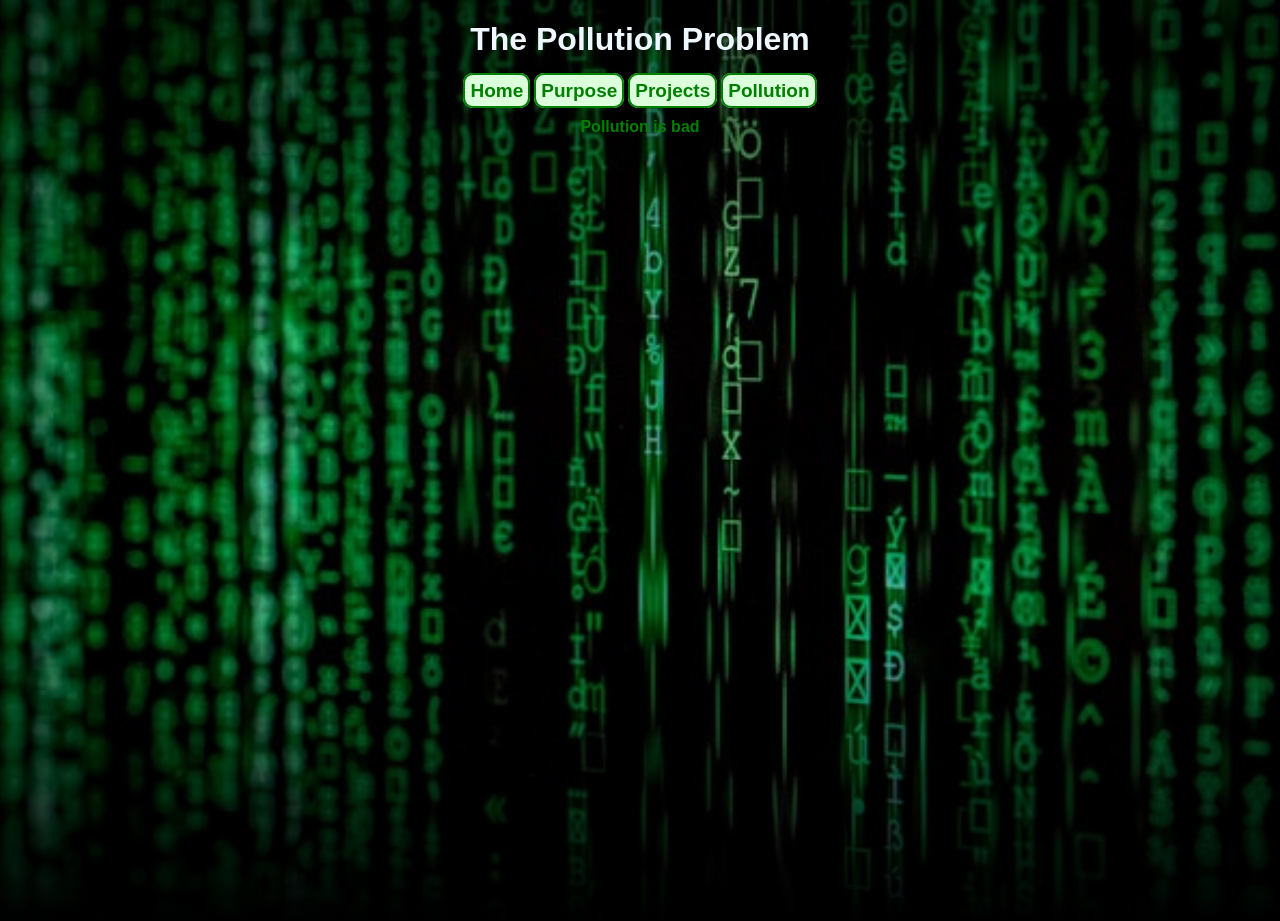
==== pollution.html @ f2776fe1 "Pollution is bad" ====
<!DOCTYPE html>
<html lang="en">
<head>
        <meta charset="UTF-8">
        <meta name="viewport" content="width=device-width, initial-scale=1.0">
        <title>SA Tech Club | Pollution</title>
        <meta name="description" content="An informative resource about pollution and its impacts.">

        <link rel="stylesheet" href="style.css">
</head>
<body>
        <h1>The Pollution Problem</h1>

        <div id="linkHolder">
                <a href="index.html" class="pageLinks">Home</a>
                <a href="purpose.html" class="pageLinks">Purpose</a>
                <a href="projects.html" class="pageLinks">Projects</a>
                <a href="pollution.html" class="pageLinks">Pollution</a>
        </div>
                
        <script src="script.js"></script>
        <p>Pollution is bad</p>
</body>
</html>
---- style.css ----
* {
    box-sizing: border-box;
}

body {
margin: 0;
padding: 0;
min-height: 100vh;
background-color:black;
background-image: linear-gradient( to bottom, rgba(0, 0, 0, 0.5) 0%, transparent 30%, transparent 70%, black 100%), url(Images/binarybg.jpg);
background-size: cover;
background-position: center;
background-repeat: no-repeat;
}

p {
text-align: center;
font-weight: bold;
font-family:Arial, Helvetica, sans-serif;
color: green;
}

.textBox {
text-align: center;
margin: 0 auto 20px auto;
width: 90%;
max-width: 800px;
font-weight: bold;
font-family: Arial, Helvetica, sans-serif;
font-size: 19px;
color: green;
border: 2px solid green;
border-radius: 10px;
padding: 20px;
background-color: rgb(220, 255, 220);
}

.textBoxHeader {
text-align: center;
margin: 20px auto;
width: 90%;
max-width: 300px;
font-weight: bold;
font-family: Arial, Helvetica, sans-serif;
font-size: 22px;
color: green;
border: 2px solid green;
border-radius: 10px;
padding: 10px;
background-color: rgb(220, 255, 220);
}

h1 {
text-align: center;
font-family:Arial, Helvetica, sans-serif;
color: aliceblue;
}

h3 {
text-align: center;
font-family:Arial, Helvetica, sans-serif;
}

.pageLinks {
font-family:Arial, Helvetica, sans-serif;
text-decoration: none;
font-weight: bold;
color: green;
border: 2px solid green;
border-radius: 10px;
padding: 5px;
background-color: rgb(220, 255, 220);
font-size: 19px;
}

#linkHolder{
text-align: center;
}

.gameHolder {
margin: 0 auto 40px auto; 
width: 90%;
max-width: 450px;
aspect-ratio: 4 / 4.7;
border: 2px solid green;
border-radius: 10px;
padding: 5px;
background-color: rgb(220, 255, 220);
}

iframe {
width: 100%;
height: 100%;
border: none;
display: block;
}
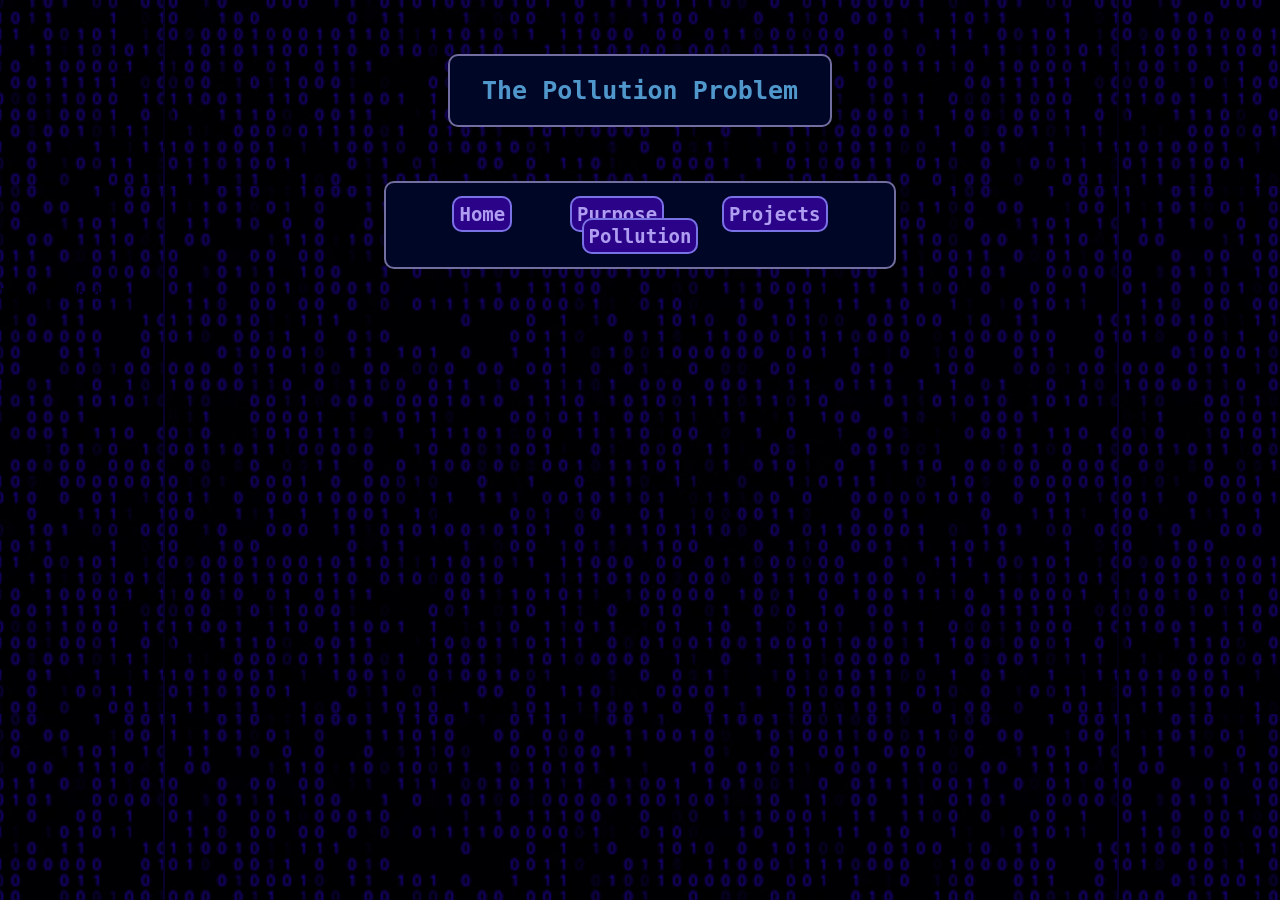
==== commit 4438e8c4: "Refining Aston's Changes" ====
--- a/pollution.html
+++ b/pollution.html
@@ -9,7 +9,8 @@
         <link rel="stylesheet" href="style.css">
 </head>
 <body>
-        <h1>The Pollution Problem</h1>
+
+        <br><br><br> <h1 class="pageHeader">The Pollution Problem</h1> <br><br><br>
 
         <div id="linkHolder">
                 <a href="index.html" class="pageLinks">Home</a>
@@ -19,6 +20,7 @@
         </div>
                 
         <script src="script.js"></script>
+
         <p>Pollution is bad</p>
 </body>
 </html>
--- a/style.css
+++ b/style.css
@@ -3,94 +3,180 @@
 }
 
 body {
-margin: 0;
-padding: 0;
-min-height: 100vh;
-background-color:black;
-background-image: linear-gradient( to bottom, rgba(0, 0, 0, 0.5) 0%, transparent 30%, transparent 70%, black 100%), url(Images/binarybg.jpg);
-background-size: cover;
-background-position: center;
-background-repeat: no-repeat;
-}
-
-p {
-text-align: center;
-font-weight: bold;
-font-family:Arial, Helvetica, sans-serif;
-color: green;
-}
-
-.textBox {
-text-align: center;
-margin: 0 auto 20px auto;
-width: 90%;
-max-width: 800px;
-font-weight: bold;
-font-family: Arial, Helvetica, sans-serif;
-font-size: 19px;
-color: green;
-border: 2px solid green;
-border-radius: 10px;
-padding: 20px;
-background-color: rgb(220, 255, 220);
-}
-
-.textBoxHeader {
-text-align: center;
-margin: 20px auto;
-width: 90%;
-max-width: 300px;
-font-weight: bold;
-font-family: Arial, Helvetica, sans-serif;
-font-size: 22px;
-color: green;
-border: 2px solid green;
-border-radius: 10px;
-padding: 10px;
-background-color: rgb(220, 255, 220);
-}
-
-h1 {
-text-align: center;
-font-family:Arial, Helvetica, sans-serif;
-color: aliceblue;
-}
-
-h3 {
-text-align: center;
-font-family:Arial, Helvetica, sans-serif;
+    margin: 0;
+    padding: 0;
+    min-height: 100vh;
+    background-image: url(Images/oligosaccharide.png);
+    background-color:rgb(40, 3, 202);
+    background-blend-mode: multiply;
+    background-size: 100;
+    background-position: center;
+    background-repeat: repeat;
 }
 
 .pageLinks {
-font-family:Arial, Helvetica, sans-serif;
-text-decoration: none;
-font-weight: bold;
-color: green;
-border: 2px solid green;
-border-radius: 10px;
-padding: 5px;
-background-color: rgb(220, 255, 220);
-font-size: 19px;
+    font-family: monospace;
+    text-decoration: none;
+    font-weight: bold;
+    color: rgb(175, 157, 241);
+    border: 2px solid rgb(121, 114, 228);
+    border-radius: 10px;
+    padding: 5px;
+    background-color: rgb(43, 3, 136);
+    font-size: 19px;
+    margin: 0 25px;
+    box-sizing: border-box;
+    width: 200px;
+    max-width: 100%;
+}
+
+.pageHeader{
+    text-align: center;
+    font-weight: bold;
+    font-family: monospace;
+    font-size: 25px;
+    color: rgba(102, 191, 250, 0.788);
+    border: 2px solid rgba(201, 189, 253, 0.568);
+    border-radius: 10px;
+    padding: 20px;
+    background-color: rgb(0, 6, 37);
+    display: block;
+    width: 30%;
+    max-width: 100%;
+    margin: 0 auto;
 }
 
 #linkHolder{
-text-align: center;
+    text-align: center;
+    font-weight: bold;
+    font-family: monospace;
+    border: 2px solid rgba(201, 189, 253, 0.568);
+    border-radius: 10px;
+    padding: 20px;
+    background-color: rgb(0, 6, 37);
+    width: 40%;
+    margin: auto;
+}
+
+.linksTextBox {
+    text-align: center;
+    font-weight: bold;
+    font-family: monospace;
+    font-size: 19px;
+    color: rgba(102, 191, 250, 0.788);
+    border: 2px solid rgba(201, 189, 253, 0.568);
+    border-radius: 10px;
+    padding: 20px;
+    background-color: rgb(0, 6, 37);
+    
+}
+
+.textBoxHome {
+    text-align: center;
+    font-weight: bold;
+    font-family: monospace;
+    font-size: 19px;
+    color: rgba(102, 191, 250, 0.788);
+    border: 2px solid rgba(201, 189, 253, 0.568);
+    border-radius: 10px;
+    padding: 20px;
+    background-color: rgb(0, 6, 37);
+    max-width: 100%;
+}
+
+#gooniustitle {
+    text-align: center;
+    font-weight: bold;
+    font-family: monospace;
+    font-size: 25px;
+    color: rgba(102, 191, 250, 0.788);
+    border: 2px solid rgba(201, 189, 253, 0.568);
+    border-radius: 10px;
+    padding: 20px;
+    background-color: rgb(0, 6, 37);
+    display: block;
+    width: 30%;
+    max-width: 100%;
+    margin: 0 auto;
+}
+
+.homePageLinks {
+    font-family: monospace;
+    text-decoration: none;
+    font-weight: bold;
+    color: rgb(175, 157, 241);
+    border: 2px solid rgb(121, 114, 228);
+    border-radius: 10px;
+    padding: 5px;
+    background-color: rgb(43, 3, 136);
+    font-size: 19px;
+    display: block;
+    margin: 0 auto;
+    box-sizing: border-box;
+}
+
+.cardhome {
+    text-align: center;
+    font-weight: bold;
+    font-family: monospace;
+    font-size: 19px;
+    color: rgba(102, 191, 250, 0.788);
+    border: 2px solid rgba(201, 189, 253, 0.568);
+    border-radius: 10px;
+    padding: 25px;
+    background-color: rgb(0, 6, 37);
+}
+
+.homeHeader {
+    text-align: center;
+    font-weight: bold;
+    font-family: monospace;
+    font-size: 19px;
+    color: rgba(102, 191, 250, 0.788);
+    border: 2px solid rgba(201, 189, 253, 0.568);
+    border-radius: 10px;
+    padding: 25px;
+    background-color: rgb(0, 6, 37);
+    width: 50%;
+    max-width: 100%;
+    margin: auto;
+}
+
+.grid {
+    display: grid;
+    grid-template-columns: repeat(auto-fit, minmax(250px, 1fr));
+    gap: 50px;
+}
+
+#astoniusthegoon {
+    text-align: center;
+    font-weight: bold;
+    font-family: monospace;
+    font-size: 19px;
+    color: rgba(102, 191, 250, 0.788);
+    border: 2px solid rgba(201, 189, 253, 0.568);
+    border-radius: 10px;
+    padding: 20px;
+    background-color: rgba(0, 6, 37, 0.85);
+    width: 85%;
+    margin: auto;
 }
 
 .gameHolder {
-margin: 0 auto 40px auto; 
-width: 90%;
-max-width: 450px;
-aspect-ratio: 4 / 4.7;
-border: 2px solid green;
-border-radius: 10px;
-padding: 5px;
-background-color: rgb(220, 255, 220);
+    margin: 0 auto 40px auto; 
+    width: 90%;
+    max-width: 450px;
+    aspect-ratio: 4 / 4.7;
+    border: 2px solid rgba(201, 189, 253, 0.568);
+    border-radius: 10px;
+    padding: 5px;
+    background-color: rgba(0, 6, 37, 0.85);
 }
 
+
 iframe {
-width: 100%;
-height: 100%;
-border: none;
-display: block;
+    width: 100%;
+    height: 100%;
+    border: none;
+    display: block;
 }
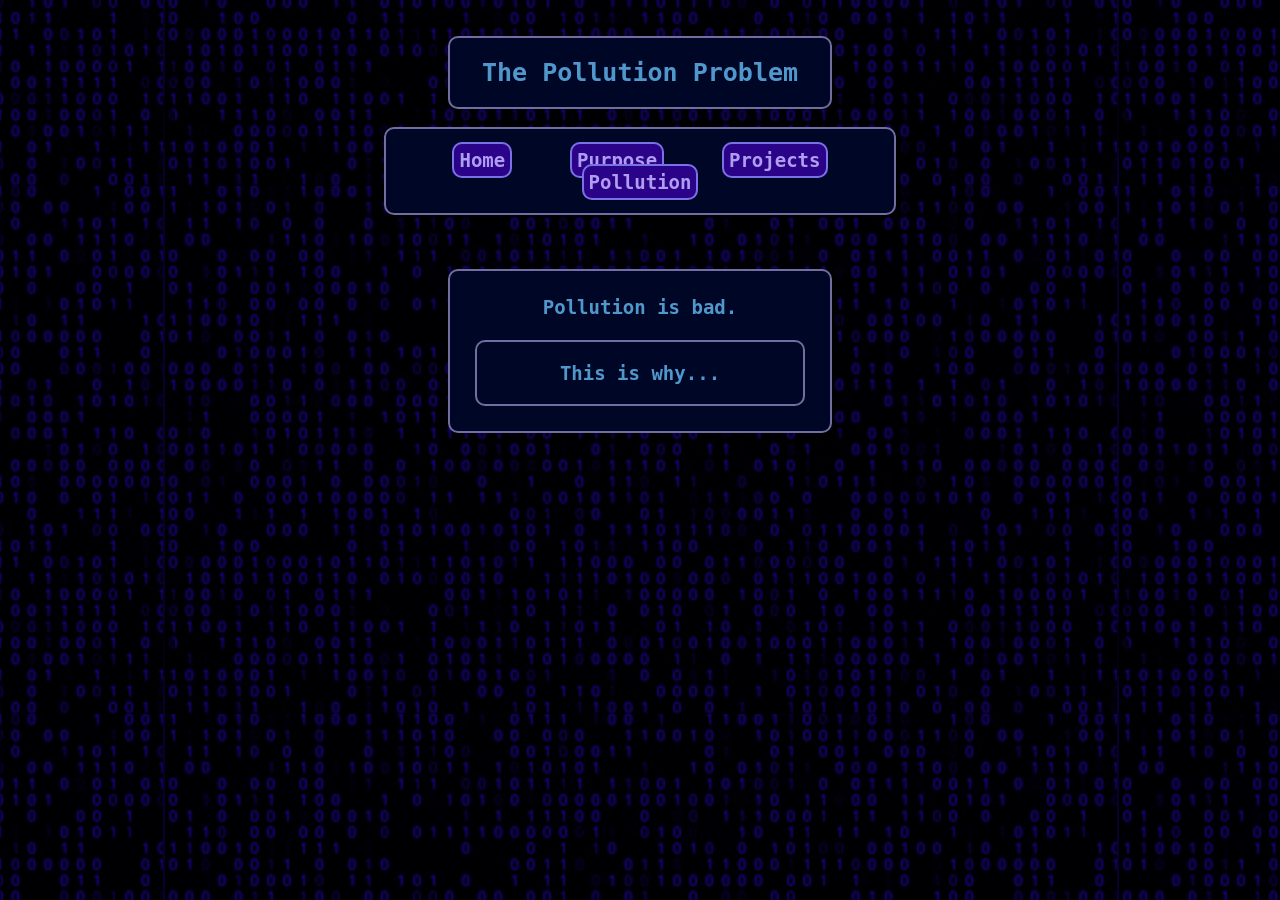
==== commit 6ae64546: "Making things look good on PC and mobile." ====
--- a/pollution.html
+++ b/pollution.html
@@ -10,7 +10,7 @@
 </head>
 <body>
 
-        <br><br><br> <h1 class="pageHeader">The Pollution Problem</h1> <br><br><br>
+        <br><br> <h1 class="pageHeader">The Pollution Problem</h1> <br>
 
         <div id="linkHolder">
                 <a href="index.html" class="pageLinks">Home</a>
@@ -21,6 +21,11 @@
                 
         <script src="script.js"></script>
 
-        <p>Pollution is bad</p>
+        <br><br><br> 
+        <div class="regCard">
+                Pollution is bad.
+                <br><br>
+                <p class="regTextBox">This is why...</p>
+        </div>
 </body>
 </html>
--- a/style.css
+++ b/style.css
@@ -14,6 +14,21 @@
     background-repeat: repeat;
 }
 
+p {
+    text-align: center;
+    font-weight: bold;
+    font-family: monospace;
+    font-size: 19px;
+    color: rgba(102, 191, 250, 0.788);
+    border: 2px solid rgba(201, 189, 253, 0.568);
+    border-radius: 10px;
+    padding: 20px;
+    background-color: rgb(0, 6, 37);
+    width: 50%;
+    max-width: 100%;
+    margin: auto;
+}
+
 .pageLinks {
     font-family: monospace;
     text-decoration: none;
@@ -68,7 +83,6 @@
     border-radius: 10px;
     padding: 20px;
     background-color: rgb(0, 6, 37);
-    
 }
 
 .textBoxHome {
@@ -81,6 +95,7 @@
     border-radius: 10px;
     padding: 20px;
     background-color: rgb(0, 6, 37);
+    width: 100%;
     max-width: 100%;
 }
 
@@ -137,7 +152,7 @@
     border-radius: 10px;
     padding: 25px;
     background-color: rgb(0, 6, 37);
-    width: 50%;
+    width: 30%;
     max-width: 100%;
     margin: auto;
 }
@@ -179,4 +194,60 @@
     height: 100%;
     border: none;
     display: block;
+}
+
+.regCard {
+    text-align: center;
+    font-weight: bold;
+    font-family: monospace;
+    font-size: 19px;
+    color: rgba(102, 191, 250, 0.788);
+    border: 2px solid rgba(201, 189, 253, 0.568);
+    border-radius: 10px;
+    padding: 25px;
+    background-color: rgb(0, 6, 37);
+    width: 30%;
+    max-width: 100%;
+    margin: auto;
+}
+
+.regTextBox {
+    text-align: center;
+    font-weight: bold;
+    font-family: monospace;
+    font-size: 19px;
+    color: rgba(102, 191, 250, 0.788);
+    border: 2px solid rgba(201, 189, 253, 0.568);
+    border-radius: 10px;
+    padding: 20px;
+    background-color: rgb(0, 6, 37);
+    width: 100%;
+    max-width: 100%;
+}
+
+@media (max-width: 768px) {
+    p, 
+    .pageHeader, 
+    #linkHolder, 
+    .linksTextBox, 
+    .textBoxHome, 
+    #gooniustitle, 
+    .homeHeader, 
+    .regCard, 
+    .regTextBox {
+        width: 92% !important;
+        margin: 15px auto !important; 
+    }
+
+    #linkHolder {
+        display: flex;
+        flex-direction: column;
+        align-items: center;
+        gap: 15px;
+    }
+
+    .pageLinks {
+        margin: 0 !important;
+        width: 100% !important;
+    }
 }
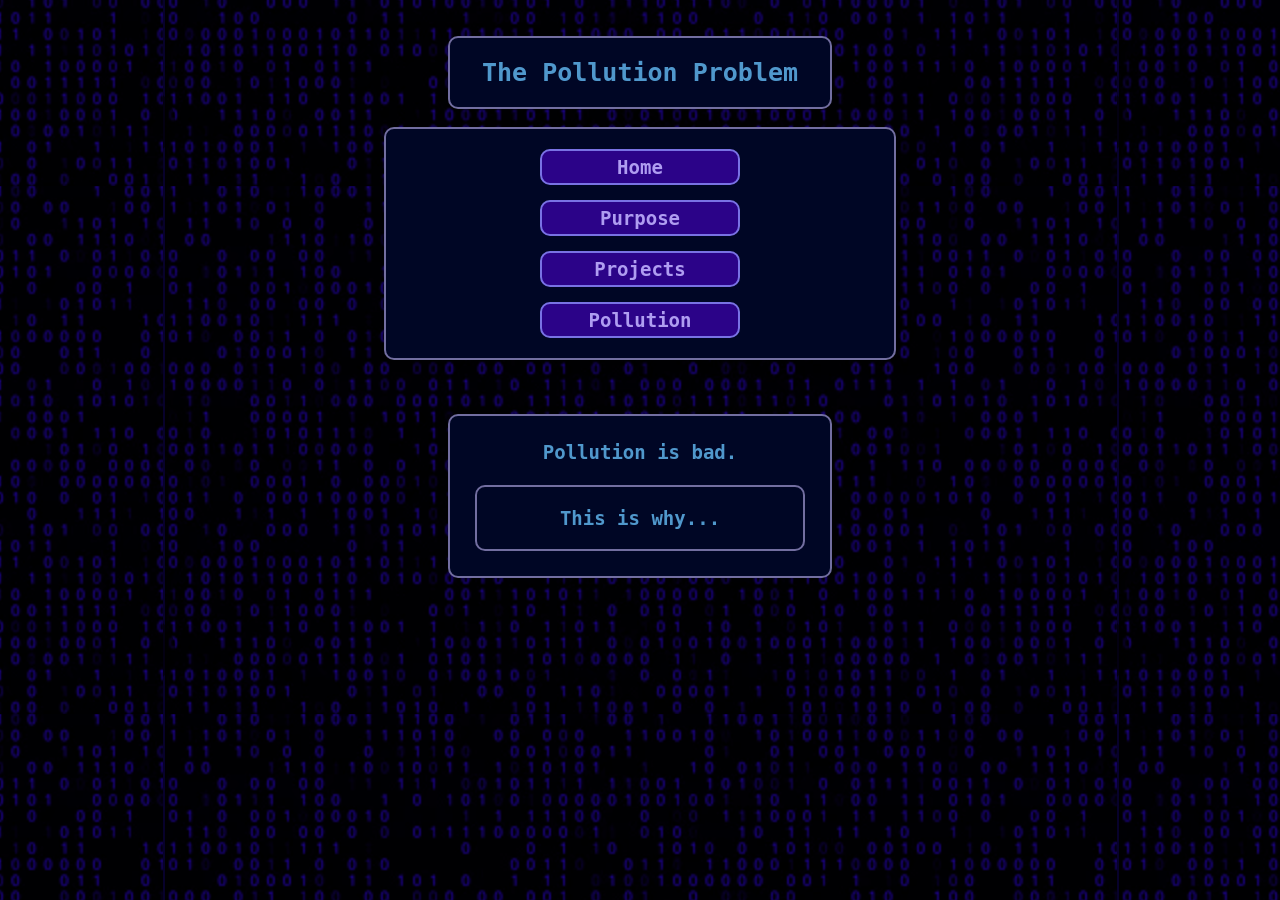
==== commit aab92704: "Projects Page Fileld Up With Info" ====
--- a/pollution.html
+++ b/pollution.html
@@ -28,4 +28,4 @@
                 <p class="regTextBox">This is why...</p>
         </div>
 </body>
-</html>
+</html>
--- a/style.css
+++ b/style.css
@@ -71,6 +71,10 @@
     background-color: rgb(0, 6, 37);
     width: 40%;
     margin: auto;
+    display: flex;
+    justify-content: center;
+    flex-wrap: wrap;
+    gap: 15px;
 }
 
 .linksTextBox {
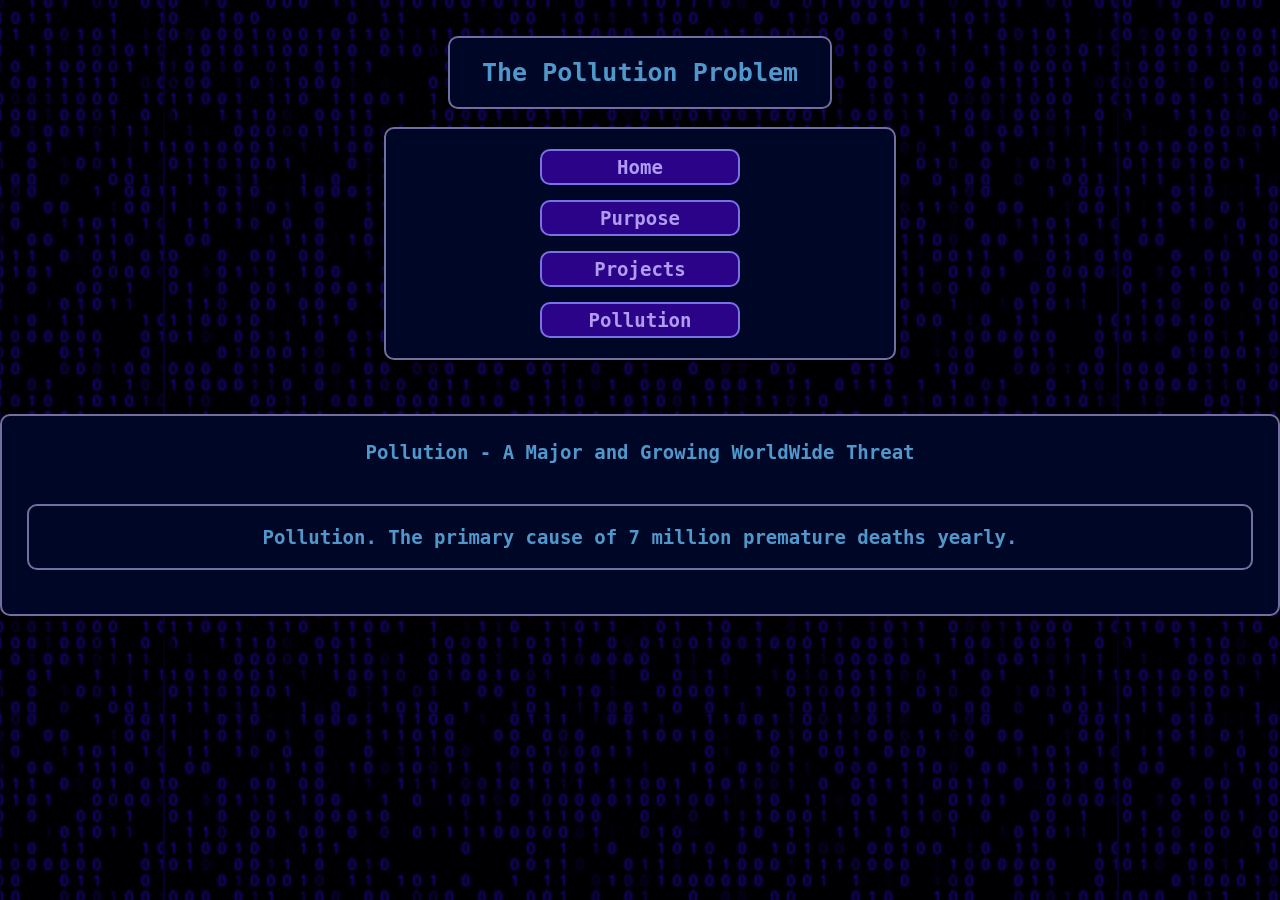
==== commit c88682f0: "Main" ====
--- a/pollution.html
+++ b/pollution.html
@@ -23,9 +23,9 @@
 
         <br><br><br> 
         <div class="regCard">
-                Pollution is bad.
+                Pollution - A Major and Growing WorldWide Threat
                 <br><br>
-                <p class="regTextBox">This is why...</p>
+                <p class="regTextBox">Pollution. The primary cause of 7 million premature deaths yearly. </p>
         </div>
 </body>
-</html>+</html>
--- a/style.css
+++ b/style.css
@@ -14,21 +14,6 @@
     background-repeat: repeat;
 }
 
-p {
-    text-align: center;
-    font-weight: bold;
-    font-family: monospace;
-    font-size: 19px;
-    color: rgba(102, 191, 250, 0.788);
-    border: 2px solid rgba(201, 189, 253, 0.568);
-    border-radius: 10px;
-    padding: 20px;
-    background-color: rgb(0, 6, 37);
-    width: 50%;
-    max-width: 100%;
-    margin: auto;
-}
-
 .pageLinks {
     font-family: monospace;
     text-decoration: none;
@@ -210,7 +195,7 @@
     border-radius: 10px;
     padding: 25px;
     background-color: rgb(0, 6, 37);
-    width: 30%;
+    width: 100%;
     max-width: 100%;
     margin: auto;
 }
@@ -227,6 +212,59 @@
     background-color: rgb(0, 6, 37);
     width: 100%;
     max-width: 100%;
+}
+
+.purposeCard {
+    text-align: center;
+    font-weight: bold;
+    font-family: monospace;
+    font-size: 19px;
+    color: rgba(102, 191, 250, 0.788);
+    border: 2px solid rgba(201, 189, 253, 0.568);
+    border-radius: 10px;
+    padding: 25px;
+    background-color: rgb(0, 6, 37);
+    flex: 1 1 calc(33.333% - 15px);
+    height: auto;
+    min-width: 0;
+    max-width: 100%;
+    box-sizing: border-box;
+}
+
+#purposeHolder {
+    text-align: center;
+    font-weight: bold;
+    font-family: monospace;
+    border: 2px solid rgba(201, 189, 253, 0.568);
+    border-radius: 10px;
+    padding: 30px;
+    background-color: rgb(0, 6, 37);
+    width: 90%;
+    max-width: 1500px;
+    margin: 20px auto;
+    display: flex;
+    justify-content: center;
+    flex-wrap: wrap;
+    gap: 25px;
+}
+
+#projectsHolder {
+    text-align: center;
+    font-weight: bold;
+    font-family: monospace;
+    border: 2px solid rgba(201, 189, 253, 0.568);
+    border-radius: 10px;
+    padding: 30px;
+    background-color: rgb(0, 6, 37);
+    width: 90%;
+    max-width: 900px;
+    margin: 20px auto;
+    display: flex;
+    justify-content: center;
+    flex-wrap: wrap;
+    flex-direction: column;
+    align-items: stretch;
+    gap: 50px;
 }
 
 @media (max-width: 768px) {
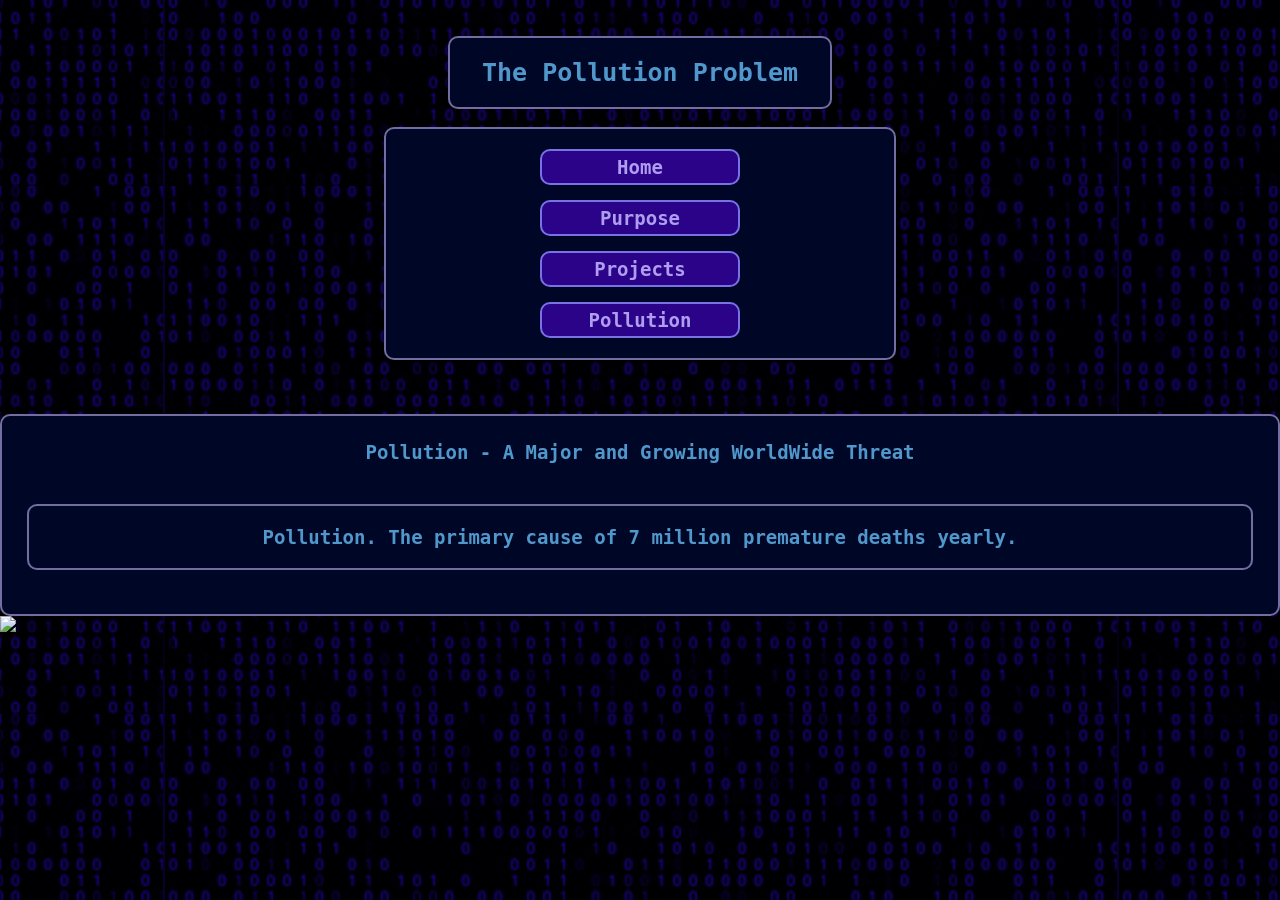
==== commit cfdc8bee: "Main" ====
--- a/pollution.html
+++ b/pollution.html
@@ -27,5 +27,6 @@
                 <br><br>
                 <p class="regTextBox">Pollution. The primary cause of 7 million premature deaths yearly. </p>
         </div>
+        <img src="ihme-deaths-air-pollution.png">
 </body>
 </html>
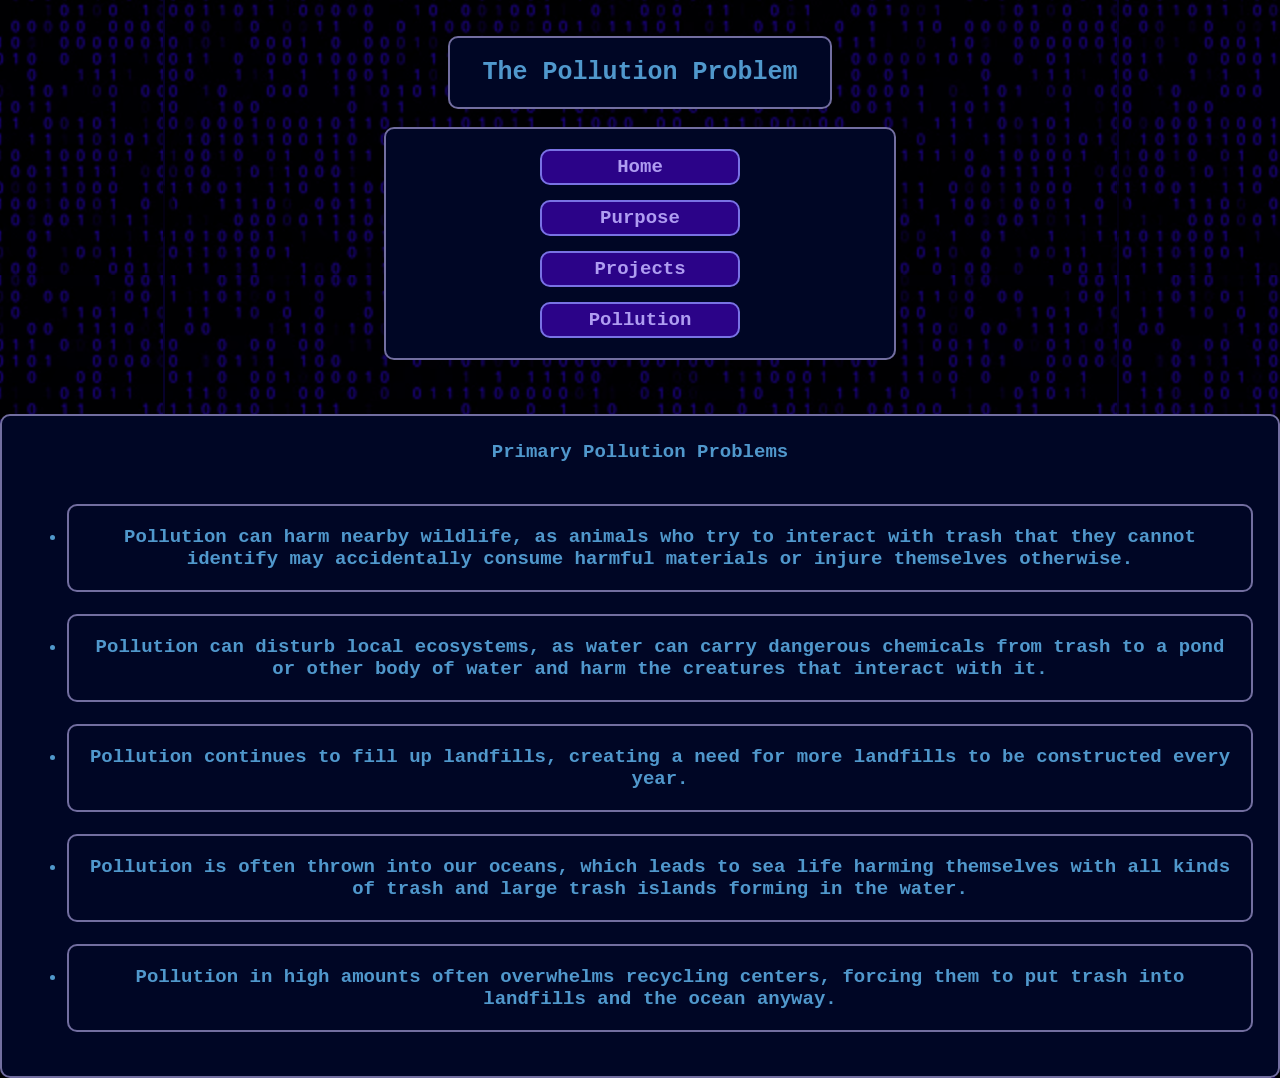
==== commit 7c64ddcc: "Pollution Info Update" ====
--- a/pollution.html
+++ b/pollution.html
@@ -1,32 +1,30 @@
-<!DOCTYPE html>
-<html lang="en">
-<head>
-        <meta charset="UTF-8">
-        <meta name="viewport" content="width=device-width, initial-scale=1.0">
-        <title>SA Tech Club | Pollution</title>
-        <meta name="description" content="An informative resource about pollution and its impacts.">
-
-        <link rel="stylesheet" href="style.css">
-</head>
-<body>
-
-        <br><br> <h1 class="pageHeader">The Pollution Problem</h1> <br>
-
-        <div id="linkHolder">
-                <a href="index.html" class="pageLinks">Home</a>
-                <a href="purpose.html" class="pageLinks">Purpose</a>
-                <a href="projects.html" class="pageLinks">Projects</a>
-                <a href="pollution.html" class="pageLinks">Pollution</a>
-        </div>
+<!DOCTYPE html> 
+<html lang="en">    
+        <head> 
+                <meta charset="UTF-8"> 
+                <meta name="viewport" content="width=device-width, initial-scale=1.0"> 
+                <title>SA Tech Club | Pollution</title> 
+                <meta name="description" content="An informative resource about pollution and its impacts."> 
+                <link rel="stylesheet" href="style.css"> 
+        </head> 
+        
+        <body> 
+                <br><br> <h1 class="pageHeader">The Pollution Problem</h1> 
                 
-        <script src="script.js"></script>
-
-        <br><br><br> 
-        <div class="regCard">
-                Pollution - A Major and Growing WorldWide Threat
-                <br><br>
-                <p class="regTextBox">Pollution. The primary cause of 7 million premature deaths yearly. </p>
-        </div>
-        <img src="ihme-deaths-air-pollution.png">
-</body>
+                <br> <div id="linkHolder"> 
+                        <a href="index.html" class="pageLinks">Home</a> 
+                        <a href="purpose.html" class="pageLinks">Purpose</a> 
+                        <a href="projects.html" class="pageLinks">Projects</a> 
+                        <a href="pollution.html" class="pageLinks">Pollution</a> 
+                </div> 
+                         
+                <br><br><br> <div class="regCard"> Primary Pollution Problems 
+                        <br><br>    
+                        <ul> 
+                                <li>Pollution can harm nearby wildlife, as animals who try to interact with trash that they cannot identify may accidentally consume harmful materials or injure themselves otherwise.</li> 
+                                <br> <li>Pollution can disturb local ecosystems, as water can carry dangerous chemicals from trash to a pond or other body of water and harm the creatures that interact with it.</li> <br> <li>Pollution continues to fill up landfills, creating a need for more landfills to be constructed every year.</li> 
+                                <br> <li>Pollution is often thrown into our oceans, which leads to sea life harming themselves with all kinds of trash and large trash islands forming in the water.</li> <br> <li>Pollution in high amounts often overwhelms recycling centers, forcing them to put trash into landfills and the ocean anyway.</li> 
+                        </ul> 
+                </div> 
+        </body>  
 </html>
--- a/style.css
+++ b/style.css
@@ -1,295 +1,298 @@
 * {
-    box-sizing: border-box;
+  box-sizing: border-box;
 }
 
 body {
-    margin: 0;
-    padding: 0;
-    min-height: 100vh;
-    background-image: url(Images/oligosaccharide.png);
-    background-color:rgb(40, 3, 202);
-    background-blend-mode: multiply;
-    background-size: 100;
-    background-position: center;
-    background-repeat: repeat;
+  margin: 0;
+  padding: 0;
+  min-height: 100vh;
+  background-image: url(Images/oligosaccharide.png);
+  background-color: rgb(40, 3, 202);
+  background-blend-mode: multiply;
+  background-size: 100;
+  background-position: center;
+  background-repeat: repeat;
 }
 
 .pageLinks {
-    font-family: monospace;
-    text-decoration: none;
-    font-weight: bold;
-    color: rgb(175, 157, 241);
-    border: 2px solid rgb(121, 114, 228);
-    border-radius: 10px;
-    padding: 5px;
-    background-color: rgb(43, 3, 136);
-    font-size: 19px;
-    margin: 0 25px;
-    box-sizing: border-box;
-    width: 200px;
-    max-width: 100%;
-}
-
-.pageHeader{
-    text-align: center;
-    font-weight: bold;
-    font-family: monospace;
-    font-size: 25px;
-    color: rgba(102, 191, 250, 0.788);
-    border: 2px solid rgba(201, 189, 253, 0.568);
-    border-radius: 10px;
-    padding: 20px;
-    background-color: rgb(0, 6, 37);
-    display: block;
-    width: 30%;
-    max-width: 100%;
-    margin: 0 auto;
-}
-
-#linkHolder{
-    text-align: center;
-    font-weight: bold;
-    font-family: monospace;
-    border: 2px solid rgba(201, 189, 253, 0.568);
-    border-radius: 10px;
-    padding: 20px;
-    background-color: rgb(0, 6, 37);
-    width: 40%;
-    margin: auto;
+  font-family: monospace;
+  text-decoration: none;
+  font-weight: bold;
+  color: rgb(175, 157, 241);
+  border: 2px solid rgb(121, 114, 228);
+  border-radius: 10px;
+  padding: 5px;
+  background-color: rgb(43, 3, 136);
+  font-size: 19px;
+  margin: 0 25px;
+  box-sizing: border-box;
+  width: 200px;
+  max-width: 100%;
+}
+
+.pageHeader {
+  text-align: center;
+  font-weight: bold;
+  font-family: monospace;
+  font-size: 25px;
+  color: rgba(102, 191, 250, 0.788);
+  border: 2px solid rgba(201, 189, 253, 0.568);
+  border-radius: 10px;
+  padding: 20px;
+  background-color: rgb(0, 6, 37);
+  display: block;
+  width: 30%;
+  max-width: 100%;
+  margin: 0 auto;
+}
+
+#linkHolder {
+  text-align: center;
+  font-weight: bold;
+  font-family: monospace;
+  border: 2px solid rgba(201, 189, 253, 0.568);
+  border-radius: 10px;
+  padding: 20px;
+  background-color: rgb(0, 6, 37);
+  width: 40%;
+  margin: auto;
+  display: flex;
+  justify-content: center;
+  flex-wrap: wrap;
+  gap: 15px;
+}
+
+.linksTextBox {
+  text-align: center;
+  font-weight: bold;
+  font-family: monospace;
+  font-size: 19px;
+  color: rgba(102, 191, 250, 0.788);
+  border: 2px solid rgba(201, 189, 253, 0.568);
+  border-radius: 10px;
+  padding: 20px;
+  background-color: rgb(0, 6, 37);
+}
+
+.textBoxHome {
+  text-align: center;
+  font-weight: bold;
+  font-family: monospace;
+  font-size: 19px;
+  color: rgba(102, 191, 250, 0.788);
+  border: 2px solid rgba(201, 189, 253, 0.568);
+  border-radius: 10px;
+  padding: 20px;
+  background-color: rgb(0, 6, 37);
+  width: 100%;
+  max-width: 100%;
+}
+
+li {
+  text-align: center;
+  font-weight: bold;
+  font-family: monospace;
+  font-size: 19px;
+  color: rgba(102, 191, 250, 0.788);
+  border: 2px solid rgba(201, 189, 253, 0.568);
+  border-radius: 10px;
+  padding: 20px;
+  background-color: rgb(0, 6, 37);
+}
+
+#gooniustitle {
+  text-align: center;
+  font-weight: bold;
+  font-family: monospace;
+  font-size: 25px;
+  color: rgba(102, 191, 250, 0.788);
+  border: 2px solid rgba(201, 189, 253, 0.568);
+  border-radius: 10px;
+  padding: 20px;
+  background-color: rgb(0, 6, 37);
+  display: block;
+  width: 30%;
+  max-width: 100%;
+  margin: 0 auto;
+}
+
+.homePageLinks {
+  font-family: monospace;
+  text-decoration: none;
+  font-weight: bold;
+  color: rgb(175, 157, 241);
+  border: 2px solid rgb(121, 114, 228);
+  border-radius: 10px;
+  padding: 5px;
+  background-color: rgb(43, 3, 136);
+  font-size: 19px;
+  display: block;
+  margin: 0 auto;
+  box-sizing: border-box;
+}
+
+.cardhome {
+  text-align: center;
+  font-weight: bold;
+  font-family: monospace;
+  font-size: 19px;
+  color: rgba(102, 191, 250, 0.788);
+  border: 2px solid rgba(201, 189, 253, 0.568);
+  border-radius: 10px;
+  padding: 25px;
+  background-color: rgb(0, 6, 37);
+}
+
+.homeHeader {
+  text-align: center;
+  font-weight: bold;
+  font-family: monospace;
+  font-size: 19px;
+  color: rgba(102, 191, 250, 0.788);
+  border: 2px solid rgba(201, 189, 253, 0.568);
+  border-radius: 10px;
+  padding: 25px;
+  background-color: rgb(0, 6, 37);
+  width: 30%;
+  max-width: 100%;
+  margin: auto;
+}
+
+.grid {
+  display: grid;
+  grid-template-columns: repeat(auto-fit, minmax(250px, 1fr));
+  gap: 50px;
+}
+
+#astoniusthegoon {
+  text-align: center;
+  font-weight: bold;
+  font-family: monospace;
+  font-size: 19px;
+  color: rgba(102, 191, 250, 0.788);
+  border: 2px solid rgba(201, 189, 253, 0.568);
+  border-radius: 10px;
+  padding: 20px;
+  background-color: rgba(0, 6, 37, 0.85);
+  width: 85%;
+  margin: auto;
+}
+
+.gameHolder {
+  margin: 0 auto 40px auto;
+  width: 90%;
+  max-width: 450px;
+  aspect-ratio: 4 / 4.7;
+  border: 2px solid rgba(201, 189, 253, 0.568);
+  border-radius: 10px;
+  padding: 5px;
+  background-color: rgba(0, 6, 37, 0.85);
+}
+
+iframe {
+  width: 100%;
+  height: 100%;
+  border: none;
+  display: block;
+}
+
+.regCard {
+  text-align: center;
+  font-weight: bold;
+  font-family: monospace;
+  font-size: 19px;
+  color: rgba(102, 191, 250, 0.788);
+  border: 2px solid rgba(201, 189, 253, 0.568);
+  border-radius: 10px;
+  padding: 25px;
+  background-color: rgb(0, 6, 37);
+  width: 100%;
+  max-width: 100%;
+  margin: auto;
+}
+
+.regTextBox {
+  text-align: center;
+  font-weight: bold;
+  font-family: monospace;
+  font-size: 19px;
+  color: rgba(102, 191, 250, 0.788);
+  border: 2px solid rgba(201, 189, 253, 0.568);
+  border-radius: 10px;
+  padding: 20px;
+  background-color: rgb(0, 6, 37);
+  width: 100%;
+  max-width: 100%;
+}
+
+.purposeCard {
+  text-align: center;
+  font-weight: bold;
+  font-family: monospace;
+  font-size: 19px;
+  color: rgba(102, 191, 250, 0.788);
+  border: 2px solid rgba(201, 189, 253, 0.568);
+  border-radius: 10px;
+  padding: 25px;
+  background-color: rgb(0, 6, 37);
+  flex: 1 1 calc(33.333% - 15px);
+  height: auto;
+  min-width: 0;
+  max-width: 100%;
+  box-sizing: border-box;
+}
+
+#purposeHolder {
+  text-align: center;
+  font-weight: bold;
+  font-family: monospace;
+  border: 2px solid rgba(201, 189, 253, 0.568);
+  border-radius: 10px;
+  padding: 30px;
+  background-color: rgb(0, 6, 37);
+  width: 90%;
+  max-width: 1500px;
+  margin: 20px auto;
+  display: flex;
+  justify-content: center;
+  flex-wrap: wrap;
+  gap: 25px;
+}
+
+#projectsHolder {
+  text-align: center;
+  font-weight: bold;
+  font-family: monospace;
+  border: 2px solid rgba(201, 189, 253, 0.568);
+  border-radius: 10px;
+  padding: 30px;
+  background-color: rgb(0, 6, 37);
+  width: 90%;
+  max-width: 900px;
+  margin: 20px auto;
+  display: flex;
+  justify-content: center;
+  flex-wrap: wrap;
+  flex-direction: column;
+  align-items: stretch;
+  gap: 50px;
+}
+
+@media (max-width: 768px) {
+  p, .pageHeader, #linkHolder, .linksTextBox, .textBoxHome, #gooniustitle, .homeHeader, .regCard, .regTextBox {
+    width: 92% !important;
+    margin: 15px auto !important;
+  }
+  
+  #linkHolder {
     display: flex;
-    justify-content: center;
-    flex-wrap: wrap;
+    flex-direction: column;
+    align-items: center;
     gap: 15px;
-}
-
-.linksTextBox {
-    text-align: center;
-    font-weight: bold;
-    font-family: monospace;
-    font-size: 19px;
-    color: rgba(102, 191, 250, 0.788);
-    border: 2px solid rgba(201, 189, 253, 0.568);
-    border-radius: 10px;
-    padding: 20px;
-    background-color: rgb(0, 6, 37);
-}
-
-.textBoxHome {
-    text-align: center;
-    font-weight: bold;
-    font-family: monospace;
-    font-size: 19px;
-    color: rgba(102, 191, 250, 0.788);
-    border: 2px solid rgba(201, 189, 253, 0.568);
-    border-radius: 10px;
-    padding: 20px;
-    background-color: rgb(0, 6, 37);
-    width: 100%;
-    max-width: 100%;
-}
-
-#gooniustitle {
-    text-align: center;
-    font-weight: bold;
-    font-family: monospace;
-    font-size: 25px;
-    color: rgba(102, 191, 250, 0.788);
-    border: 2px solid rgba(201, 189, 253, 0.568);
-    border-radius: 10px;
-    padding: 20px;
-    background-color: rgb(0, 6, 37);
-    display: block;
-    width: 30%;
-    max-width: 100%;
-    margin: 0 auto;
-}
-
-.homePageLinks {
-    font-family: monospace;
-    text-decoration: none;
-    font-weight: bold;
-    color: rgb(175, 157, 241);
-    border: 2px solid rgb(121, 114, 228);
-    border-radius: 10px;
-    padding: 5px;
-    background-color: rgb(43, 3, 136);
-    font-size: 19px;
-    display: block;
-    margin: 0 auto;
-    box-sizing: border-box;
-}
-
-.cardhome {
-    text-align: center;
-    font-weight: bold;
-    font-family: monospace;
-    font-size: 19px;
-    color: rgba(102, 191, 250, 0.788);
-    border: 2px solid rgba(201, 189, 253, 0.568);
-    border-radius: 10px;
-    padding: 25px;
-    background-color: rgb(0, 6, 37);
-}
-
-.homeHeader {
-    text-align: center;
-    font-weight: bold;
-    font-family: monospace;
-    font-size: 19px;
-    color: rgba(102, 191, 250, 0.788);
-    border: 2px solid rgba(201, 189, 253, 0.568);
-    border-radius: 10px;
-    padding: 25px;
-    background-color: rgb(0, 6, 37);
-    width: 30%;
-    max-width: 100%;
-    margin: auto;
-}
-
-.grid {
-    display: grid;
-    grid-template-columns: repeat(auto-fit, minmax(250px, 1fr));
-    gap: 50px;
-}
-
-#astoniusthegoon {
-    text-align: center;
-    font-weight: bold;
-    font-family: monospace;
-    font-size: 19px;
-    color: rgba(102, 191, 250, 0.788);
-    border: 2px solid rgba(201, 189, 253, 0.568);
-    border-radius: 10px;
-    padding: 20px;
-    background-color: rgba(0, 6, 37, 0.85);
-    width: 85%;
-    margin: auto;
-}
-
-.gameHolder {
-    margin: 0 auto 40px auto; 
-    width: 90%;
-    max-width: 450px;
-    aspect-ratio: 4 / 4.7;
-    border: 2px solid rgba(201, 189, 253, 0.568);
-    border-radius: 10px;
-    padding: 5px;
-    background-color: rgba(0, 6, 37, 0.85);
-}
-
-
-iframe {
-    width: 100%;
-    height: 100%;
-    border: none;
-    display: block;
-}
-
-.regCard {
-    text-align: center;
-    font-weight: bold;
-    font-family: monospace;
-    font-size: 19px;
-    color: rgba(102, 191, 250, 0.788);
-    border: 2px solid rgba(201, 189, 253, 0.568);
-    border-radius: 10px;
-    padding: 25px;
-    background-color: rgb(0, 6, 37);
-    width: 100%;
-    max-width: 100%;
-    margin: auto;
-}
-
-.regTextBox {
-    text-align: center;
-    font-weight: bold;
-    font-family: monospace;
-    font-size: 19px;
-    color: rgba(102, 191, 250, 0.788);
-    border: 2px solid rgba(201, 189, 253, 0.568);
-    border-radius: 10px;
-    padding: 20px;
-    background-color: rgb(0, 6, 37);
-    width: 100%;
-    max-width: 100%;
-}
-
-.purposeCard {
-    text-align: center;
-    font-weight: bold;
-    font-family: monospace;
-    font-size: 19px;
-    color: rgba(102, 191, 250, 0.788);
-    border: 2px solid rgba(201, 189, 253, 0.568);
-    border-radius: 10px;
-    padding: 25px;
-    background-color: rgb(0, 6, 37);
-    flex: 1 1 calc(33.333% - 15px);
-    height: auto;
-    min-width: 0;
-    max-width: 100%;
-    box-sizing: border-box;
-}
-
-#purposeHolder {
-    text-align: center;
-    font-weight: bold;
-    font-family: monospace;
-    border: 2px solid rgba(201, 189, 253, 0.568);
-    border-radius: 10px;
-    padding: 30px;
-    background-color: rgb(0, 6, 37);
-    width: 90%;
-    max-width: 1500px;
-    margin: 20px auto;
-    display: flex;
-    justify-content: center;
-    flex-wrap: wrap;
-    gap: 25px;
-}
-
-#projectsHolder {
-    text-align: center;
-    font-weight: bold;
-    font-family: monospace;
-    border: 2px solid rgba(201, 189, 253, 0.568);
-    border-radius: 10px;
-    padding: 30px;
-    background-color: rgb(0, 6, 37);
-    width: 90%;
-    max-width: 900px;
-    margin: 20px auto;
-    display: flex;
-    justify-content: center;
-    flex-wrap: wrap;
-    flex-direction: column;
-    align-items: stretch;
-    gap: 50px;
-}
-
-@media (max-width: 768px) {
-    p, 
-    .pageHeader, 
-    #linkHolder, 
-    .linksTextBox, 
-    .textBoxHome, 
-    #gooniustitle, 
-    .homeHeader, 
-    .regCard, 
-    .regTextBox {
-        width: 92% !important;
-        margin: 15px auto !important; 
-    }
-
-    #linkHolder {
-        display: flex;
-        flex-direction: column;
-        align-items: center;
-        gap: 15px;
-    }
-
-    .pageLinks {
-        margin: 0 !important;
-        width: 100% !important;
-    }
-}+  }
+  
+  .pageLinks {
+    margin: 0 !important;
+    width: 100% !important;
+  }
+}
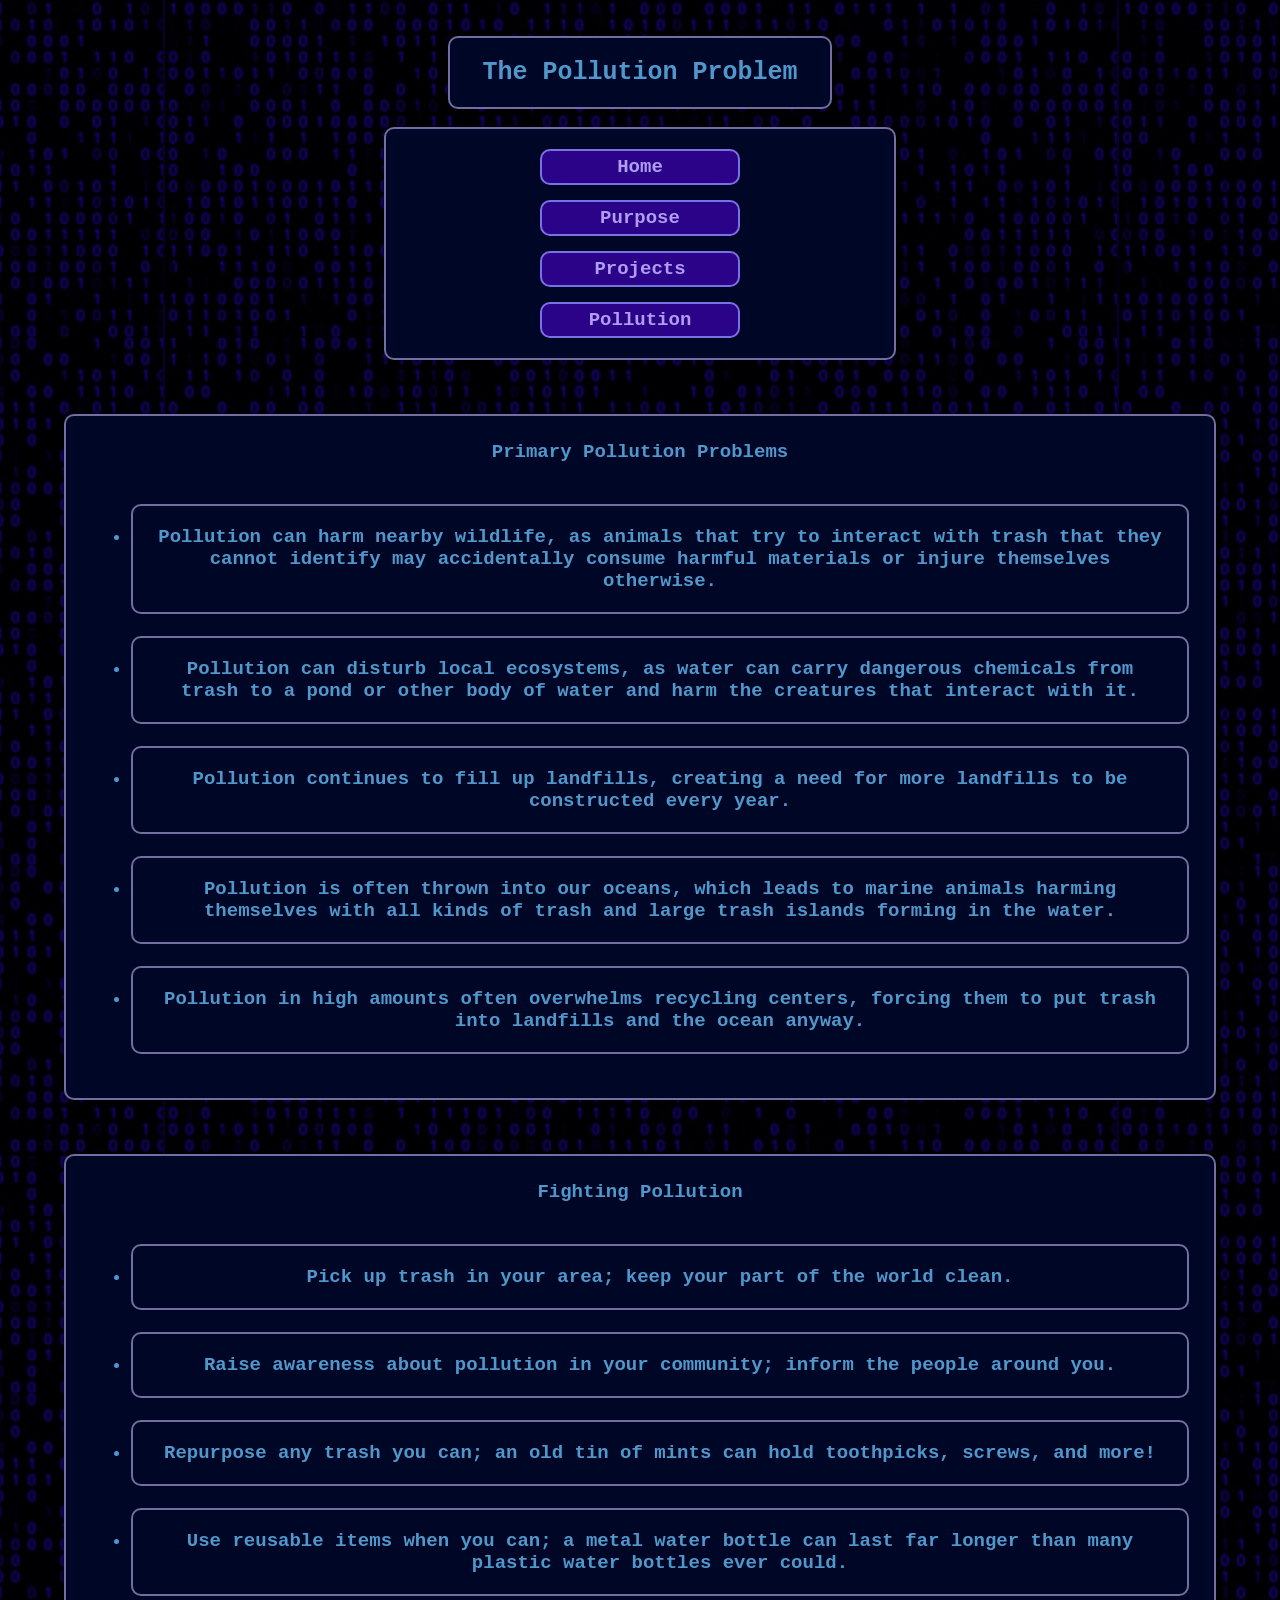
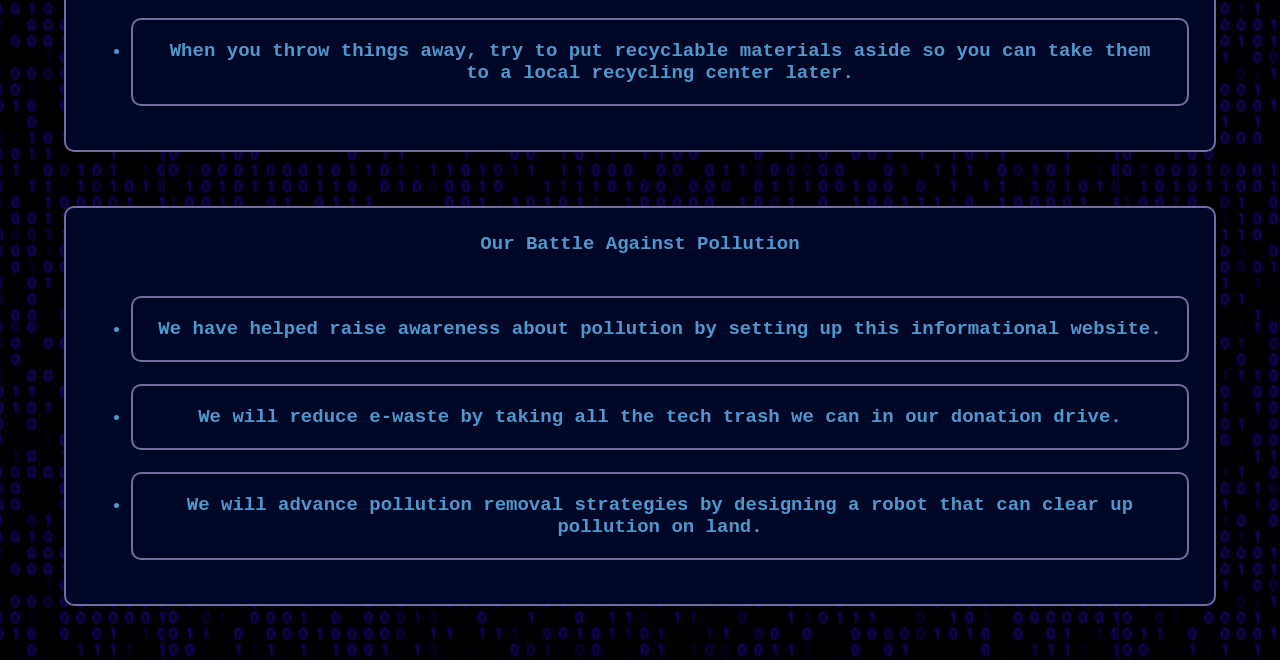
==== commit 75cc4dc5: "Finalizing Pollution Page and Mobile Parity" ====
--- a/pollution.html
+++ b/pollution.html
@@ -18,13 +18,37 @@
                         <a href="pollution.html" class="pageLinks">Pollution</a> 
                 </div> 
                          
-                <br><br><br> <div class="regCard"> Primary Pollution Problems 
+                <br><br><br> <div class="listCard"> Primary Pollution Problems 
                         <br><br>    
                         <ul> 
-                                <li>Pollution can harm nearby wildlife, as animals who try to interact with trash that they cannot identify may accidentally consume harmful materials or injure themselves otherwise.</li> 
-                                <br> <li>Pollution can disturb local ecosystems, as water can carry dangerous chemicals from trash to a pond or other body of water and harm the creatures that interact with it.</li> <br> <li>Pollution continues to fill up landfills, creating a need for more landfills to be constructed every year.</li> 
-                                <br> <li>Pollution is often thrown into our oceans, which leads to sea life harming themselves with all kinds of trash and large trash islands forming in the water.</li> <br> <li>Pollution in high amounts often overwhelms recycling centers, forcing them to put trash into landfills and the ocean anyway.</li> 
+                                     <li>Pollution can harm nearby wildlife, as animals that try to interact with trash that they cannot identify may accidentally consume harmful materials or injure themselves otherwise.</li> 
+                                <br> <li>Pollution can disturb local ecosystems, as water can carry dangerous chemicals from trash to a pond or other body of water and harm the creatures that interact with it.</li> 
+                                <br> <li>Pollution continues to fill up landfills, creating a need for more landfills to be constructed every year.</li> 
+                                <br> <li>Pollution is often thrown into our oceans, which leads to marine animals harming themselves with all kinds of trash and large trash islands forming in the water.</li> 
+                                <br> <li>Pollution in high amounts often overwhelms recycling centers, forcing them to put trash into landfills and the ocean anyway.</li> 
                         </ul> 
                 </div> 
+
+                <br><br><br> <div class="listCard"> Fighting Pollution 
+                        <br><br>    
+                        <ul> 
+                                     <li>Pick up trash in your area; keep your part of the world clean.</li> 
+                                <br> <li>Raise awareness about pollution in your community; inform the people around you.</li>
+                                <br> <li>Repurpose any trash you can; an old tin of mints can hold toothpicks, screws, and more!</li> 
+                                <br> <li>Use reusable items when you can; a metal water bottle can last far longer than many plastic water bottles ever could.</li> 
+                                <br> <li>When you throw things away, try to put recyclable materials aside so you can take them to a local recycling center later.</li> 
+                        </ul> 
+                </div>
+                
+                <br><br><br> <div class="listCard"> Our Battle Against Pollution 
+                        <br><br>    
+                        <ul> 
+                                     <li>We have helped raise awareness about pollution by setting up this informational website.</li>
+                                <br> <li>We will reduce e-waste by taking all the tech trash we can in our donation drive.</li> 
+                                <br> <li>We will advance pollution removal strategies by designing a robot that can clear up pollution on land.</li>
+                        </ul> 
+                </div> 
+
+                <br><br><br>
         </body>  
 </html>
--- a/style.css
+++ b/style.css
@@ -278,8 +278,23 @@
   gap: 50px;
 }
 
+.listCard {
+  text-align: center;
+  font-weight: bold;
+  font-family: monospace;
+  font-size: 19px;
+  color: rgba(102, 191, 250, 0.788);
+  border: 2px solid rgba(201, 189, 253, 0.568);
+  border-radius: 10px;
+  padding: 25px;
+  background-color: rgb(0, 6, 37);
+  margin: auto;
+  width: 90%;
+  max-width: 1500px;
+}
+
 @media (max-width: 768px) {
-  p, .pageHeader, #linkHolder, .linksTextBox, .textBoxHome, #gooniustitle, .homeHeader, .regCard, .regTextBox {
+  p, .pageHeader, #linkHolder, .linksTextBox, .textBoxHome, #gooniustitle, .homeHeader, .regCard, .regTextBox, .purposeCard{
     width: 92% !important;
     margin: 15px auto !important;
   }
@@ -290,6 +305,17 @@
     align-items: center;
     gap: 15px;
   }
+
+  #purposeHolder {
+    flex-direction: column;
+    align-items: center;
+  }
+
+  #purposeCard {
+    flex: none !important;
+    width: 100% !important;
+    margin: 0 auto !important;
+  }
   
   .pageLinks {
     margin: 0 !important;
